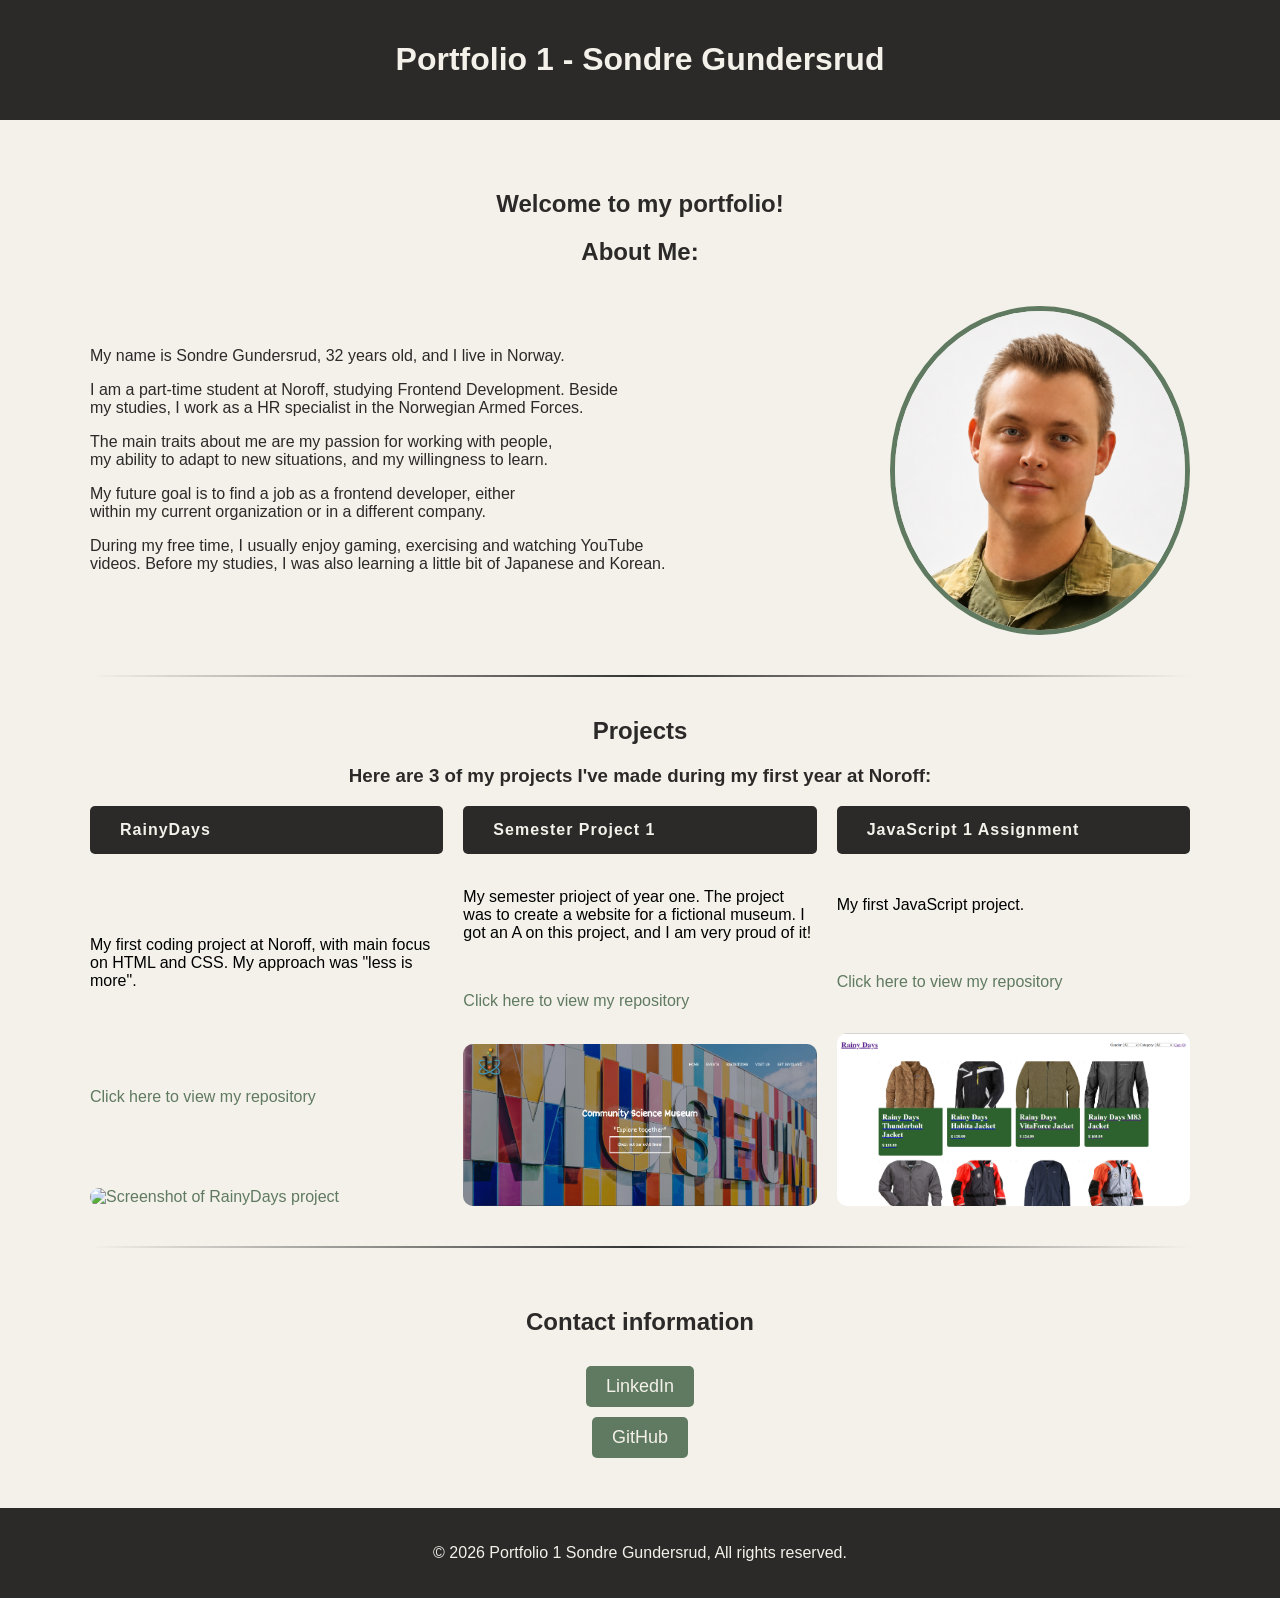
==== index.html @ 349b7b2c "Renamed the html file to index.html as I was having issues deploying the github pages" ====
<!doctype html>
<html lang="en">
	<head>
		<meta charset="UTF-8" />
		<meta
			name="viewport"
			content="width=device-width, initial-scale=1.0" />
		<link rel="stylesheet" href="style.css" />
		<title>Portfolio 1 SG</title>
	</head>
	<body>
		<header>
			<h1>Portfolio 1 - Sondre Gundersrud</h1>
		</header>
		<main>
			<article>
				<h1>Welcome to my portfolio!</h1>
				<h2>About Me:</h2>
				<section class="bio">
					<div class="introduction">
						<p>
							My name is Sondre Gundersrud, 32 years old, and I
							live in Norway.
						</p>
						<p>
							I am a part-time student at Noroff, studying Frontend
							Development. Beside my studies, I work as a HR
							specialist in the Norwegian Armed Forces.
						</p>
						<p>
							The main traits about me are my passion for working
							with people, my ability to adapt to new situations,
							and my willingness to learn.
						</p>
						<p>
							My future goal is to find a job as a frontend
							developer, either within my current organization or
							in a different company.
						</p>
						<p>
							During my free time, I usually enjoy gaming,
							exercising and watching YouTube videos. Before my
							studies, I was also learning a little bit of Japanese
							and Korean.
						</p>
					</div>
					<img
						src="/assets/sgpfp.png"
						class="profilePic introduction"
						alt="Picture of Sondre" />
				</section>
				<hr class="sectionDivider" />
				<h2>Projects</h2>
				<h3>
					Here are 3 of my projects I've made during my first
					year at Noroff:
				</h3>
				<section class="projects">
					<div class="projectBox">
						<div class="projectName">RainyDays</div>
						<p>
							My first coding project at Noroff, with main focus on
							HTML and CSS. My approach was "less is more".
						</p>
						<p>
							<a
								href="https://github.com/SondreGundersrud/RainyDays"
								target="_blank"
								rel="noopener noreferrer">
								Click here to view my repository
							</a>
						</p>
						<a
							href="https://sondregundersrud.github.io/RainyDays/"
							target="_blank"
							rel="noopener noreferrer">
							<img
								src="/assets/rainydays.png"
								alt="Screenshot of RainyDays project" />
						</a>
					</div>
					<div class="projectBox">
						<div class="projectName">Semester Project 1</div>
						<p>
							My semester prioject of year one. The project was to
							create a website for a fictional museum. I got an A
							on this project, and I am very proud of it!
						</p>
						<p>
							<a
								href="https://github.com/SondreGundersrud/Semester_Project_1"
								target="_blank"
								rel="noopener noreferrer">
								Click here to view my repository
							</a>
						</p>
						<a
							href="https://sondregundersrud.github.io/Semester_Project_1/"
							target="_blank"
							rel="noopener noreferrer">
							<img
								src="/assets/semester_project_1.png"
								alt="Screenshot of my Semester Project 1" />
						</a>
					</div>
					<div class="projectBox">
						<div class="projectName">JavaScript 1 Assignment</div>
						<p>My first JavaScript project.</p>
						<p>
							<a
								href="https://github.com/SondreGundersrud/JS1"
								target="_blank"
								rel="noopener noreferrer">
								Click here to view my repository
							</a>
						</p>
						<a
							href="https://sondregundersrud.github.io/JS1/"
							target="_blank"
							rel="noopener noreferrer">
							<img
								src="/assets/rainydays_js_1.png"
								alt="Screenshot of my JavaScript 1 Assignment" />
						</a>
					</div>
				</section>
				<hr class="sectionDivider" />
				<section class="contact">
					<h2>Contact information</h2>
					<div id="linkedin">
						<a
							href="https://www.linkedin.com/in/sondre-gundersrud/">
							LinkedIn
						</a>
					</div>
					<div id="github">
						<a href="https://github.com/sondregundersrud">
							GitHub
						</a>
					</div>
				</section>
			</article>
		</main>
		<footer>
			<p>
				&copy; 2026 Portfolio 1 Sondre Gundersrud, All rights
				reserved.
			</p>
		</footer>
	</body>
</html>
---- style.css ----
*, *:before, *:after {
    box-sizing: border-box;
}

:root {
    --light-color: #F4F1EA;
    --grey-color: #708090;
    --dark-color: #2C2A29;
    --green-accent-color: #5F7A61;
    --orange-accent-color: #B87333;
}

body {
    margin: 0;
    padding: 0;
    font-family: sans-serif, Arial, Helvetica, sans-serif;
    background-color: var(--light-color);
}

header, footer {
    background-color: var(--dark-color);
    color: var(--light-color);
    padding: 20px;
    text-align: center;
}

main {
    padding: 50px;
    margin: 0 auto;
    max-width: 1200px;
}

article h1, article h2, h3{
    color: var(--dark-color);
    text-align: center;
}

a {
    text-decoration: none;
    color: var(--green-accent-color);
}

.bio {
    display: flex;
    flex-direction: row;
    align-items: center;
    color: var(--dark-color);
    padding: 0%, 20%;
    margin-bottom: 20px;
    text-wrap: balance;
}

.introduction {
    flex: 1;
    justify-content: center;
}

.profilePic {
    width: auto;
    height: auto;
    border-radius: 50%;
    margin-top: 20px;
    border: 5px solid var(--green-accent-color);
    max-width: 300px;
    gap: 20px;
}

.projects {
    flex: 1;
    position: relative;
    overflow: hidden;
    display: flex;
    width: 100%;
    height: 400px;
    gap: 20px;
}

.projectBox  {
    display: flex;
    flex-direction: column;
    justify-content: space-between;
    flex: 1;
    position: relative;
    overflow: hidden;
}

.projectBox img {
    width: 100%;
    height: auto;
    display: block;
    object-fit: cover;
    border-radius: 10px;
}

.projectName {
    background-color: var(--dark-color);
    color: var(--light-color);
    padding: 15px 30px;
    border-radius: 5px;
    font-weight: bold;
    letter-spacing: 1px;
}

hr.sectionDivider {
    border: 0;
    height: 2px;
    margin: 40px 0;
    background-image: linear-gradient(to right, transparent, #333, transparent);
}

.contact {
    display: flex;
    flex-direction: column;
    align-items: center;
    gap: 10px;
}

.contact a {
    background-color: var(--green-accent-color);
    color: var(--light-color);
    border: none;
    padding: 10px 20px;
    border-radius: 5px;
    cursor: pointer;
    font-size: 18px;
    flex: 1;
    display: inline-block;
}
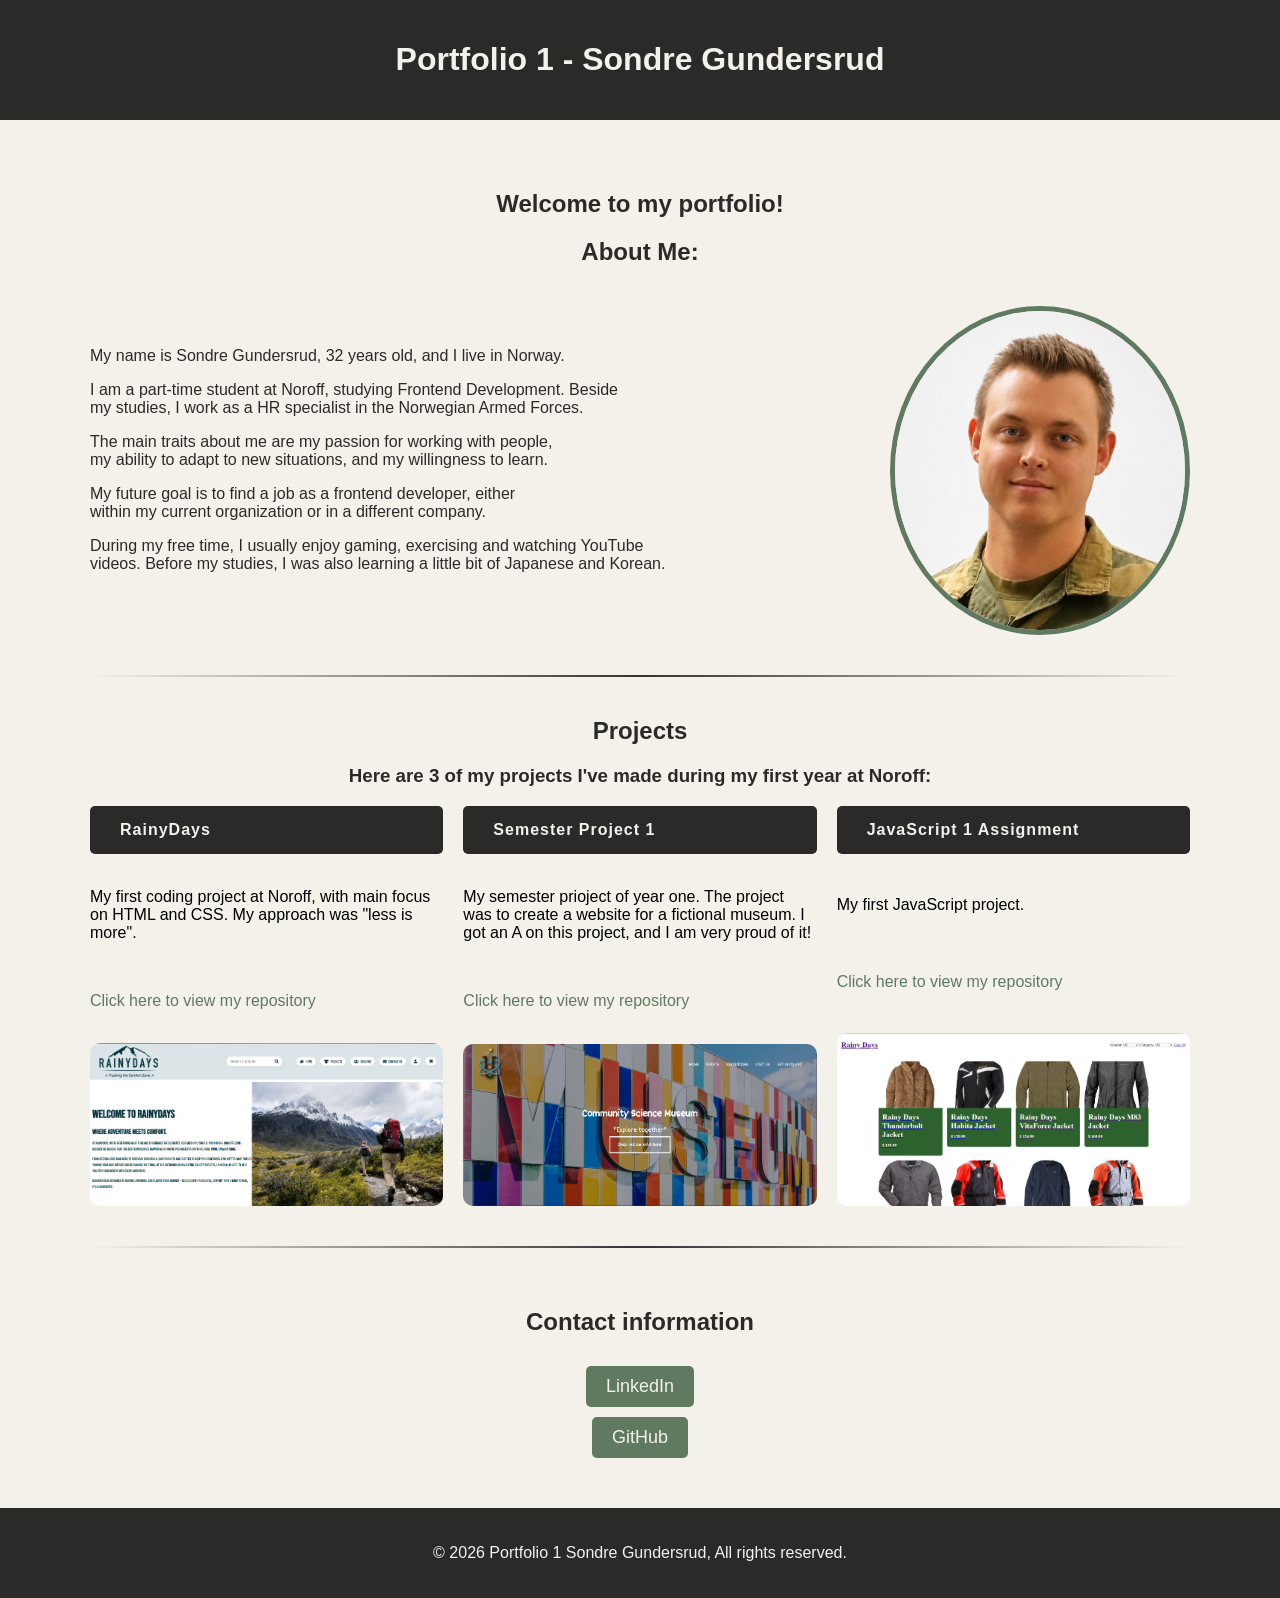
==== commit fa105a59: "Fix image path." ====
--- a/index.html
+++ b/index.html
@@ -45,7 +45,7 @@
 						</p>
 					</div>
 					<img
-						src="/assets/sgpfp.png"
+						src="assets/sgpfp.png"
 						class="profilePic introduction"
 						alt="Picture of Sondre" />
 				</section>
@@ -75,7 +75,7 @@
 							target="_blank"
 							rel="noopener noreferrer">
 							<img
-								src="/assets/rainydays.png"
+								src="assets/RainyDays.png"
 								alt="Screenshot of RainyDays project" />
 						</a>
 					</div>
@@ -99,7 +99,7 @@
 							target="_blank"
 							rel="noopener noreferrer">
 							<img
-								src="/assets/semester_project_1.png"
+								src="assets/semester_project_1.png"
 								alt="Screenshot of my Semester Project 1" />
 						</a>
 					</div>
@@ -119,7 +119,7 @@
 							target="_blank"
 							rel="noopener noreferrer">
 							<img
-								src="/assets/rainydays_js_1.png"
+								src="assets/rainydays_js_1.png"
 								alt="Screenshot of my JavaScript 1 Assignment" />
 						</a>
 					</div>
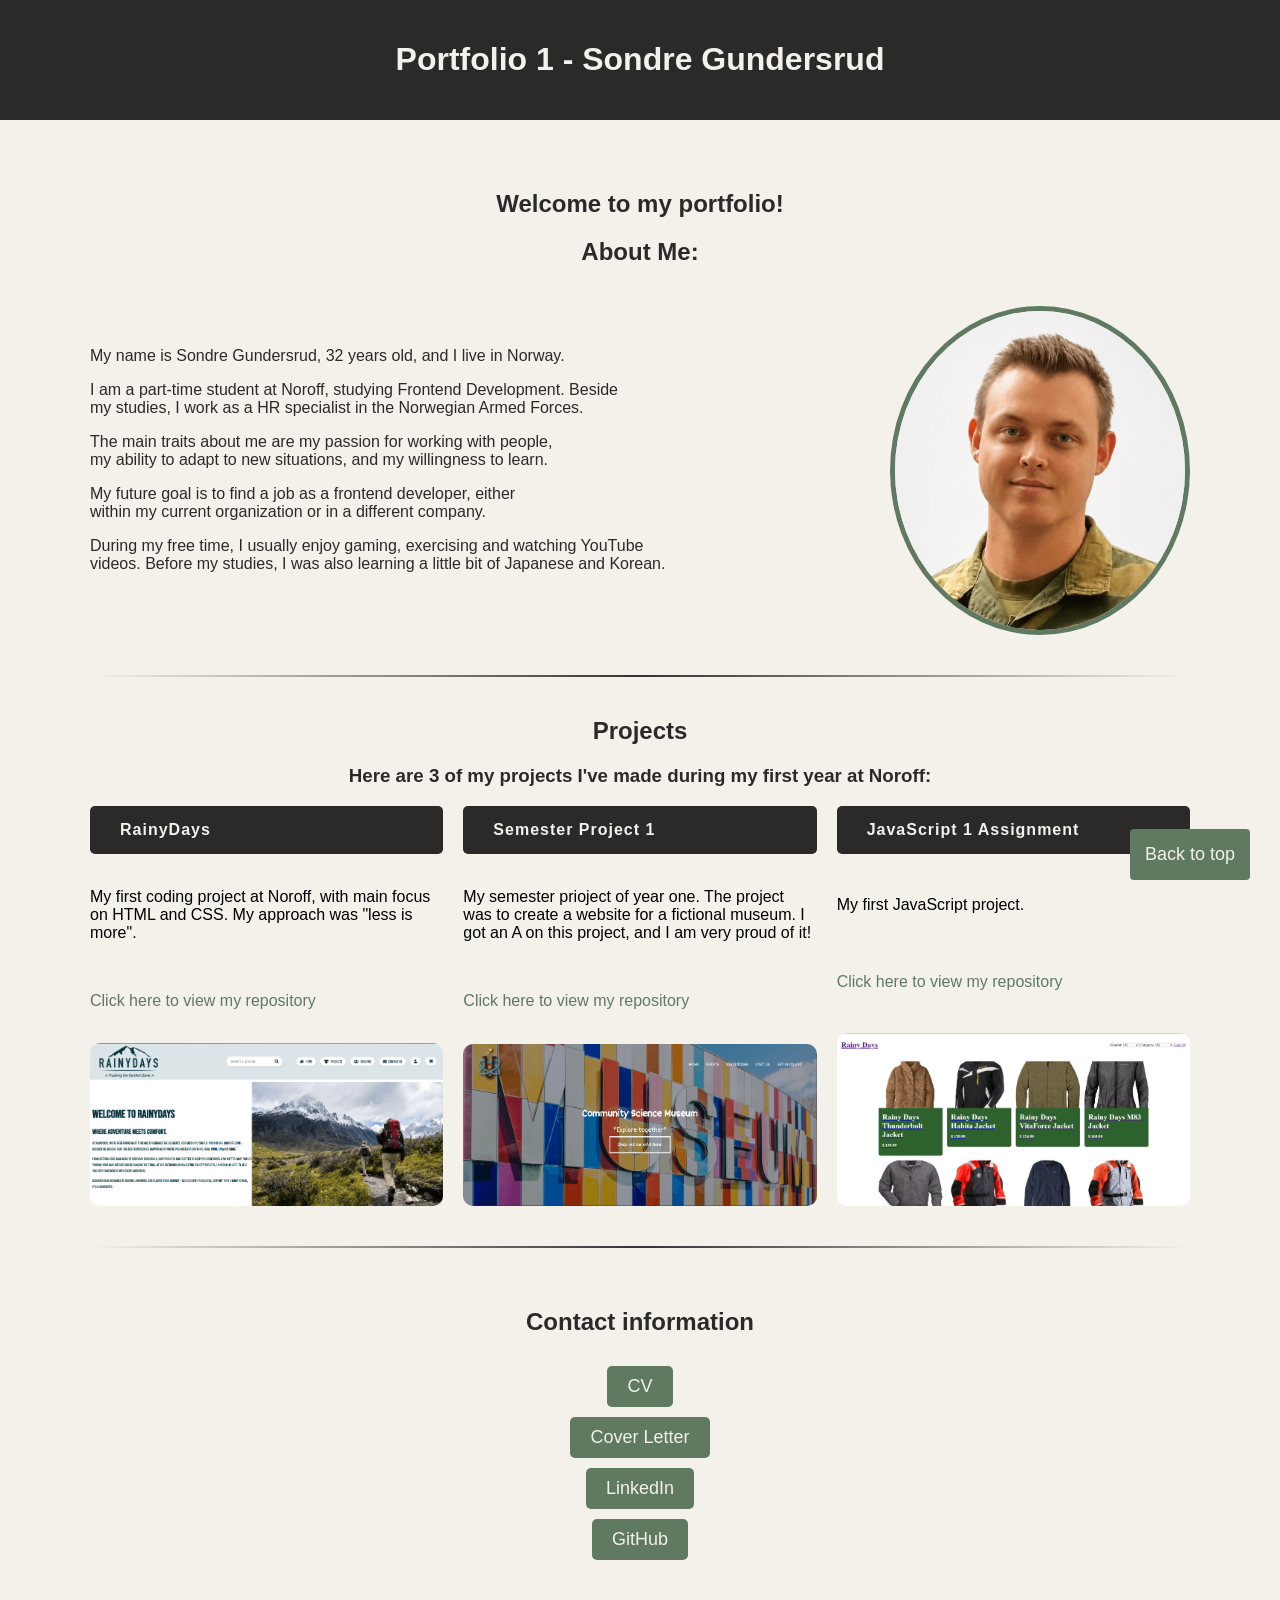
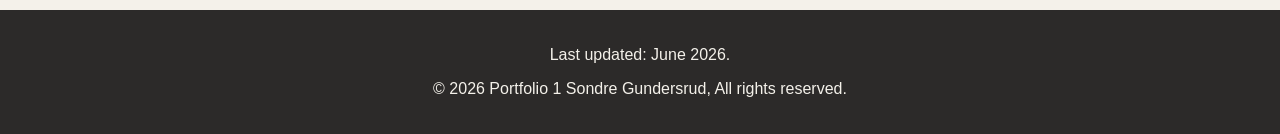
==== commit 2ac3a69b: "Refactor code structure for improved readability and maintainability" ====
--- a/index.html
+++ b/index.html
@@ -127,14 +127,35 @@
 				<hr class="sectionDivider" />
 				<section class="contact">
 					<h2>Contact information</h2>
+					<div id="cv">
+						<a
+							href="CV_Portfolio.pdf"
+							target="_blank"
+							rel="noopener noreferrer">
+							CV
+						</a>
+					</div>
+					<div id="coverLetter">
+						<a
+							href="Cover_Letter_Portfolio.pdf"
+							target="_blank"
+							rel="noopener noreferrer">
+							Cover Letter
+						</a>
+					</div>
 					<div id="linkedin">
 						<a
-							href="https://www.linkedin.com/in/sondre-gundersrud/">
+							href="https://www.linkedin.com/in/sondre-gundersrud/"
+							target="_blank"
+							rel="noopener noreferrer">
 							LinkedIn
 						</a>
 					</div>
 					<div id="github">
-						<a href="https://github.com/sondregundersrud">
+						<a
+							href="https://www.github.com/sondregundersrud"
+							target="_blank"
+							rel="noopener noreferrer">
 							GitHub
 						</a>
 					</div>
@@ -142,10 +163,18 @@
 			</article>
 		</main>
 		<footer>
+			<p>Last updated: June 2026.</p>
 			<p>
 				&copy; 2026 Portfolio 1 Sondre Gundersrud, All rights
 				reserved.
 			</p>
 		</footer>
+		<button
+			onclick="topFunction()"
+			class="toTopBtn"
+			title="Go to top">
+			Back to top
+		</button>
 	</body>
+	<script src="app.js"></script>
 </html>
--- a/style.css
+++ b/style.css
@@ -125,4 +125,19 @@
     font-size: 18px;
     flex: 1;
     display: inline-block;
+}
+
+.toTopBtn {
+    position: fixed;
+    bottom: 20px;
+    right: 30px;
+    z-index: 99;
+    font-size: 18px;
+    border: none;
+    outline: none;
+    background-color: var(--green-accent-color);
+    color: var(--light-color);
+    cursor: pointer;
+    padding: 15px;
+    border-radius: 4px;
 }
